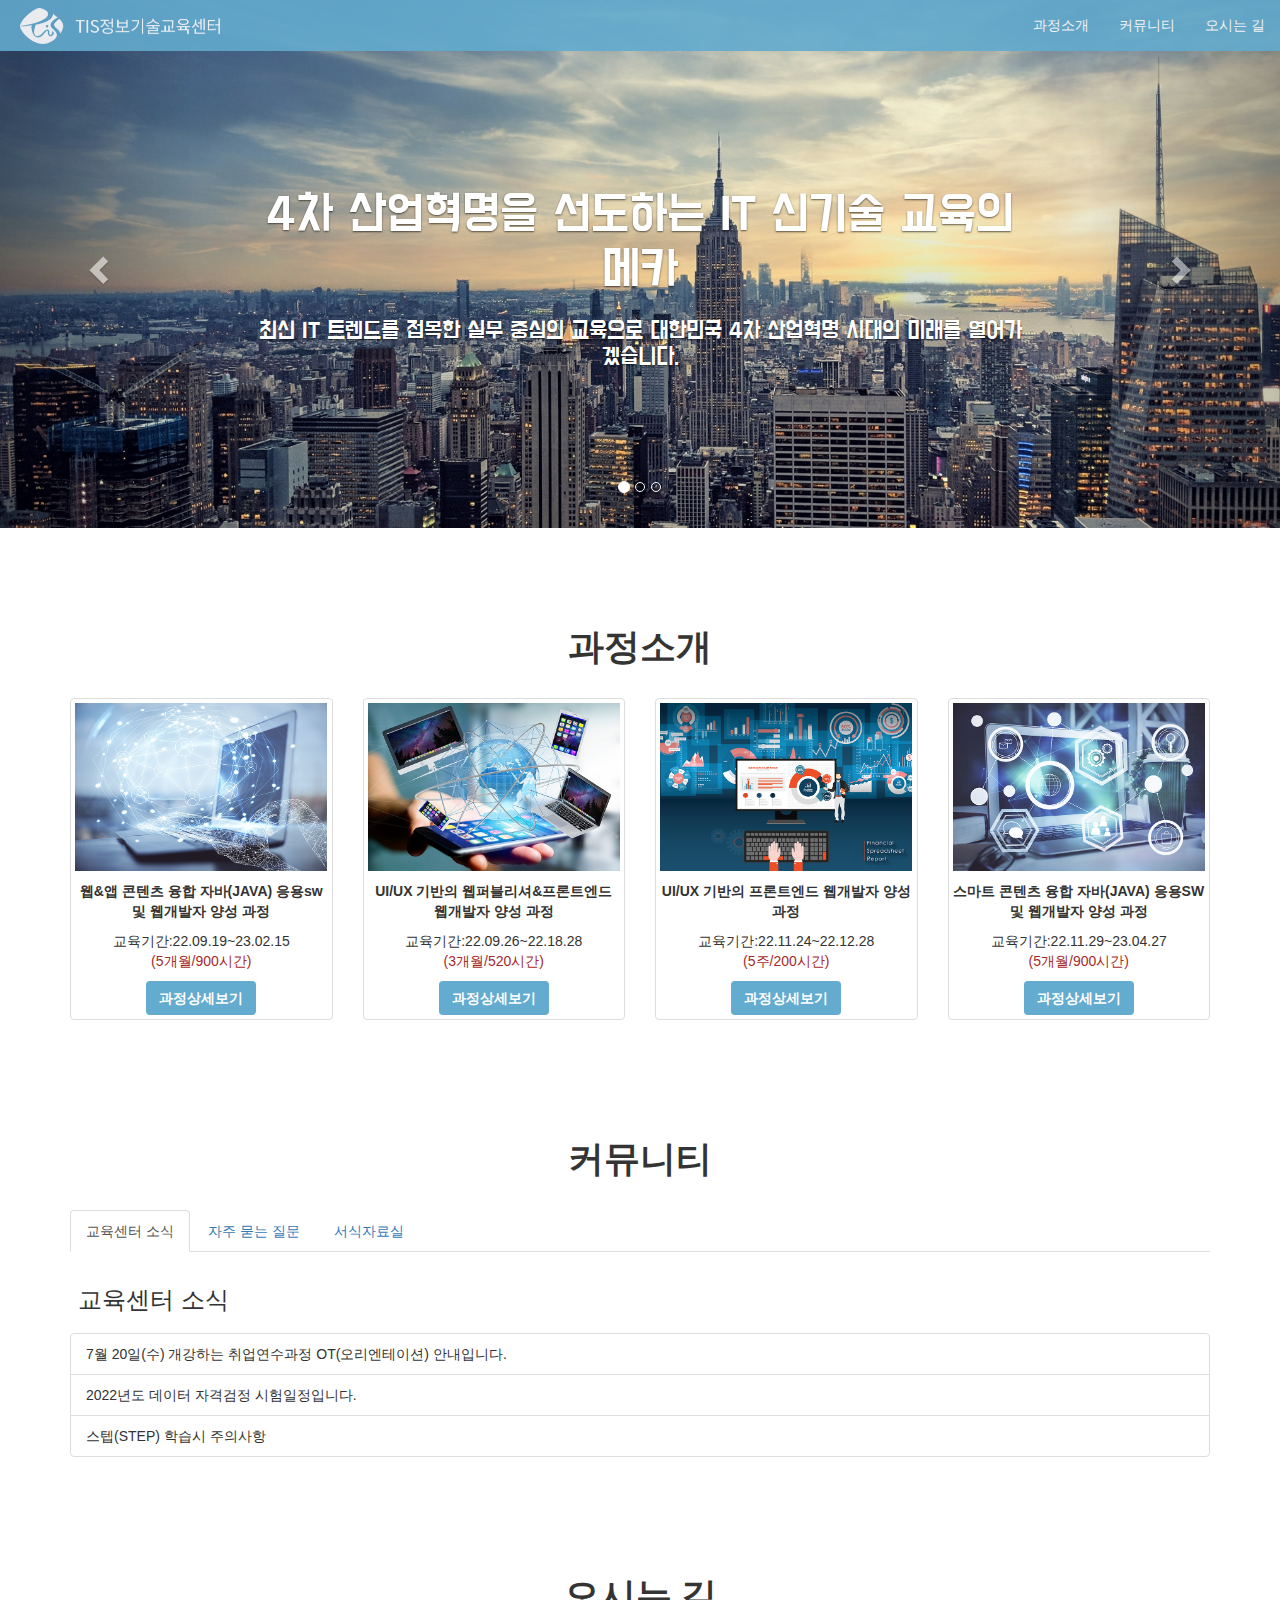
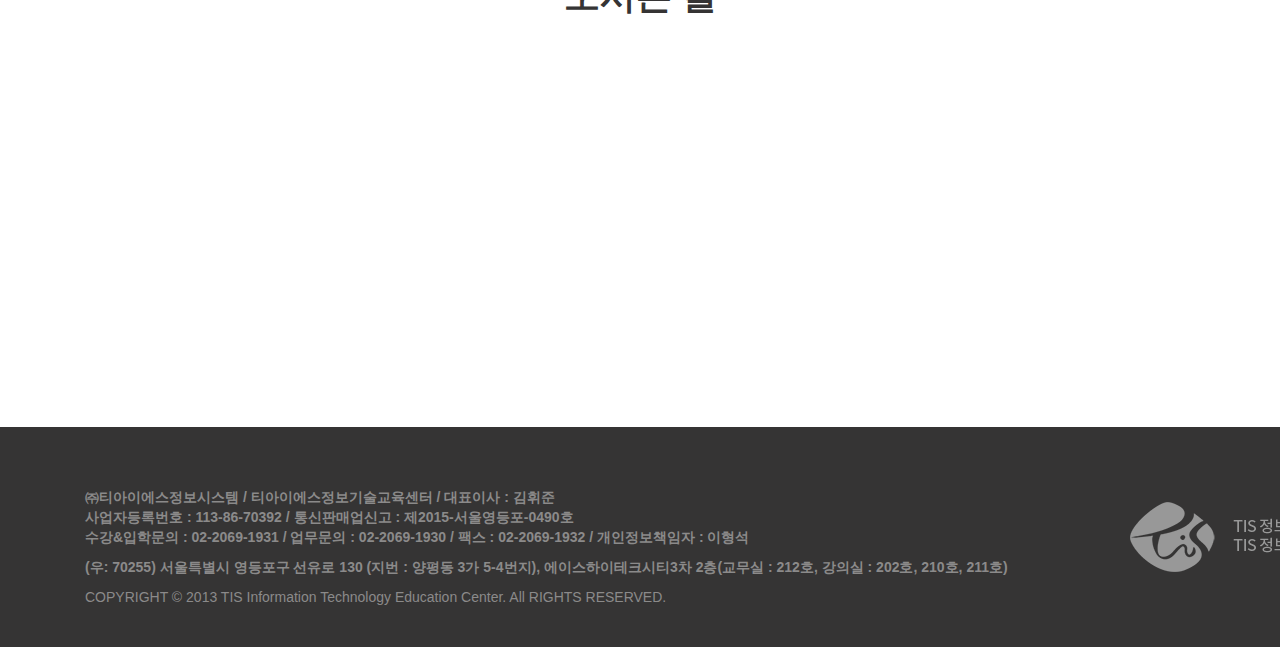
==== index.html @ 91f4a583 "Add files via upload" ====
<!DOCTYPE html>
<html lang="en">
<head>
    <meta charset="UTF-8">
    <meta http-equiv="X-UA-Compatible" content="IE=edge">
    <meta name="viewport" content="width=device-width, initial-scale=1.0">
    <title>TIS정보기술교육센터</title>
    <link rel="stylesheet" href="https://maxcdn.bootstrapcdn.com/bootstrap/3.4.1/css/bootstrap.min.css">
    <script src="https://ajax.googleapis.com/ajax/libs/jquery/3.5.1/jquery.min.js"></script>
    <script src="https://maxcdn.bootstrapcdn.com/bootstrap/3.4.1/js/bootstrap.min.js"></script>
    <link rel="stylesheet" href="css/animate.min.css">
    <link rel="preconnect" href="https://fonts.googleapis.com">
    <link rel="preconnect" href="https://fonts.gstatic.com" crossorigin>
    <link href="https://fonts.googleapis.com/css2?family=Do+Hyeon&display=swap" rel="stylesheet">
    <style>
      .navbar-default {
        background-color: #63abcf;
        border-color: #63abcf;
        opacity: 0.9;
      }
      #subject h1, #community h1, #maps h1{
        font-family: 'Noto Serif KR', serif;
        font-weight: bold;
        color: rgb(53, 52, 52);
      }
      nav a{
        color:white !important
      }
      .carousel-inner img{
          width: 100%; 
          height: 70% !important;
      }
      .carousel-caption {
        position: absolute;
        top: 28%;
        font-family: 'Do Hyeon', sans-serif;
      }
      .carousel-caption h1{
        font-size: 50px;
      }
      #myNavbar>a, .thumnail p .btn, .tab-content h3 ul, footer>div>p{
        font-family: 'Noto Sans KR', sans-serif;
      }
      .time{
          color: brown;
      }
      .btn{
        background-color: #63abcf;
        color: white;
        font-weight: bold;
      }
      
      #community  h3{
        padding-top: 15px;
        padding-bottom: 10px;
        padding-left: 8px;
        color: rgb(53, 52, 52)
      }

      .container h1, .container-fluid h1{
        margin-top: 100px;
        margin-bottom: 30px;
      }

      @media (max-width: 768px){
        #footer .col-sm-1 .col-sm-11 {
          flex-direction: column-reverse;
        }
      }
      
      /* footer>div div{
        padding-top: 10px;
        padding-bottom: 10px;
      } */
      @media(max-width:768px){
        #footer .col-sm-11{
          text-align: center;
        }
      }
    </style>
    <script>
      $(document).ready(function(){
        // Add smooth scrolling to all links in navbar + footer link
        $(".navbar a, footer a[href='#myPage']").on('click', function(event) {
      
        // Make sure this.hash has a value before overriding default behavior
        if (this.hash !== "") {
      
          // Prevent default anchor click behavior
          event.preventDefault();
      
          // Store hash
          var hash = this.hash;
      
          // Using jQuery's animate() method to add smooth page scroll
          // The optional number (900) specifies the number of milliseconds it takes to scroll to the specified area
          $('html, body').animate({
            scrollTop: $(hash).offset().top
          }, 900, function(){
      
            // Add hash (#) to URL when done scrolling (default click behavior)
            window.location.hash = hash;
            });
          } // End if
        });
      })
    </script>
</head>

<body id="myPage">
  <!--네비게이션-------------------------------------------------------------->
  <nav class="navbar navbar-default navbar-fixed-top">
    <div class="container-fluid">
      <div class="navbar-header">
        <button type="button" class="navbar-toggle" data-toggle="collapse" data-target="#myNavbar">
          <span class="icon-bar"></span>
          <span class="icon-bar"></span>
          <span class="icon-bar"></span>
        </button>
        <a class="navbar-brand" href="#myPage"> <img src="img/logo.png" alt="로고" style="width: 200px; position: fixed; top:8px; left: 20px;"> </a>
      </div>
      <div class="collapse navbar-collapse" id="myNavbar">
        <ul class="nav navbar-nav navbar-right">
          <li><a href="#subject" data-toggle="collapse" data-target=".navbar-collapse.in">과정소개</a></li>
          <li><a href="#community" data-toggle="collapse" data-target=".navbar-collapse.in">커뮤니티</a></li>
          <li><a href="#maps" data-toggle="collapse" data-target=".navbar-collapse.in">오시는 길</a></li>
        </ul>
      </div>
    </div>
  </nav>
  <!--네비게이션-------------------------------------------------------------->

    <!--carousel------------------------------------------------------------------------>
    <div id="myCarousel" class="carousel slide" data-ride="carousel">
        <!-- Indicators -->
        <ol class="carousel-indicators">
          <li data-target="#myCarousel" data-slide-to="0" class="active"></li>
          <li data-target="#myCarousel" data-slide-to="1"></li>
          <li data-target="#myCarousel" data-slide-to="2"></li>
        </ol>
      
        <!-- Wrapper for slides -->
        <div class="carousel-inner" role="listbox">
          <div class="item active">
            <img src="img/pic01.jpg" alt="New York style="opacity: 0.9;>
            <div class="carousel-caption">
              <h1 class="animate__animated animate__heartBeat">4차 산업혁명을 선도하는 IT 신기술 교육의 메카</h1>
              <h3>최신 IT 트렌드를 접목한 실무 중심의 교육으로 대한민국 4차 산업혁명 시대의 미래를 열어가겠습니다.</h3>
            </div>
          </div>
      
          <div class="item">
            <img src="img/pic03.jpg" alt="Chicago style="opacity: 0.9;>
            <div class="carousel-caption">
              <h1 class="animate__animated animate__heartBeat">다양한 채널을 통한 맞춤형 취업연계 시스템</h1>
              <h3>수많은 기업체와 대학교 및 공공기관과의 전략적 제휴와 상호 협력으로 맞춤형 취업을 연계합니다.</h3>
            </div>
          </div>
      
          <div class="item">
            <img src="img/pic02.jpg" alt="Los Angeles" style="opacity: 0.9;">
            <div class="carousel-caption">
              <h1 class="animate__animated animate__heartBeat">Our Goal is Your Success</h1>
              <h3>TIS정보기술교육센터의 목표는 당신의 성공입니다.<br>
                  TIS정보기술교육센터에서 당신의 꿈을 펼쳐보세요!
              </h3>
            </div>
          </div>
        </div>
      
        <!-- Left and right controls -->
        <a class="left carousel-control" href="#myCarousel" role="button" data-slide="prev">
          <span class="glyphicon glyphicon-chevron-left" aria-hidden="true"></span>
          <span class="sr-only">Previous</span>
        </a>
        <a class="right carousel-control" href="#myCarousel" role="button" data-slide="next">
          <span class="glyphicon glyphicon-chevron-right" aria-hidden="true"></span>
          <span class="sr-only">Next</span>
        </a>
    </div>
    <!--carousel------------------------------------------------------------------------>

      <!--과정소개------------------------------------------------------------------------->
      <div id="subject" class="container">
        <h1 class="text-center">과정소개</h1>
        <div class="row text-center">
            <div class="col-sm-3">
              <div class="thumbnail">
                <img src="img/pic04.jpg" alt="Paris">
                <p style="margin-top:10px;"><strong>웹&앱 콘텐츠 융합 자바(JAVA) 응용sw 및 웹개발자 양성 과정</strong></p>
                <p>교육기간:22.09.19~23.02.15<br><span class="time">(5개월/900시간)</span></p>
                <button class="btn">과정상세보기</button>
              </div>
            </div>
            <div class="col-sm-3">
              <div class="thumbnail">
                <img src="img/pic05.jpg" alt="New York">
                <p style="margin-top:10px;"><strong>UI/UX 기반의 웹퍼블리셔&프론트엔드 웹개발자 양성 과정</strong></p>
                <p>교육기간:22.09.26~22.18.28<br><span class="time">(3개월/520시간)</span></p>
                <button class="btn">과정상세보기</button>
              </div>
            </div>
            <div class="col-sm-3">
              <div class="thumbnail">
                <img src="img/pic06.jpg" alt="San Francisco">
                <p style="margin-top:10px;"><strong>UI/UX 기반의 프론트엔드 웹개발자 양성 과정</strong></p>
                <p>교육기간:22.11.24~22.12.28<br><span class="time">(5주/200시간)</span></p>
                <button class="btn">과정상세보기</button>
              </div>
            </div>
            <div class="col-sm-3">
              <div class="thumbnail">
                <img src="img/pic07.jpg" alt="San Francisco">
                <p style="margin-top:10px;"><strong>스마트 콘텐츠 융합 자바(JAVA) 응용SW 및 웹개발자 양성 과정</strong></p>
                <p>교육기간:22.11.29~23.04.27<br><span class="time">(5개월/900시간)</span></p>
                <button class="btn">과정상세보기</button>
              </div>
            </div>
          </div>
      </div>
      <!--과정소개----------->

      <!--커뮤니티------------------------------------------------------------------------->
      <div id="community" class="container">
        <h1 class="text-center">커뮤니티</h1>

        <ul class="nav nav-tabs">
          <li class="active"><a data-toggle="tab" href="#home">교육센터 소식</a></li>
          <li><a data-toggle="tab" href="#menu1">자주 묻는 질문</a></li>
          <li><a data-toggle="tab" href="#menu2">서식자료실</a></li>
        </ul>

        <div class="tab-content">
          <div id="home" class="tab-pane fade in active">
            <h3>교육센터 소식</h3>
            <ul class="list-group">
              <li class="list-group-item">7월 20일(수) 개강하는 취업연수과정 OT(오리엔테이션) 안내입니다.</li>
              <li class="list-group-item">2022년도 데이터 자격검정 시험일정입니다.</li>
              <li class="list-group-item">스텝(STEP) 학습시 주의사항</li>
            </ul>
          </div>
          <div id="menu1" class="tab-pane fade">
            <h3>자주묻는 질문</h3>
            <ul class="list-group">
              <li class="list-group-item">교육센터에서 수료율과 취업률, 고용유지율 등의 교육 결과(성과)를 중요 시 하는 이유가 있나요?</li>
              <li class="list-group-item">국민내일배움카드 지원 한도와 국비 교육 수강 횟수에 제한이 있나요?</li>
              <li class="list-group-item">국민내일배움카드 발급을 받지 못하거나 이미 지원을 받아 국비지원이 안되면 교육수강이 안되나요?</li>
            </ul>
          </div>
          <div id="menu2" class="tab-pane fade">
            <h3>서식자료실</h3>
            <ul class="list-group">
              <li class="list-group-item">스마트혼합훈련(STEP) 매뉴얼(원격보조훈련 진행시)</li>
              <li class="list-group-item">ZOOM 프로그램 설치 매뉴얼(실시간 원격훈련 진행시)</li>
              <li class="list-group-item">HRD출결시스템 매뉴얼(집체훈련 및 원격훈련시 사용)</li>
            </ul>
          </div>
        </div>
      </div>
      <!--커뮤니티----------->

      <!--오시는길------------------------------------------------------------------------->
      <div id="maps" class="container-fluid">
        <h1 class="text-center">오시는 길</h1>
        <div id="map" style="width:100%;height:350px;"></div>
        <script type="text/javascript" src="//dapi.kakao.com/v2/maps/sdk.js?appkey=565104cbb8adeaca178524559b13467a"></script>
        <script>
        var mapContainer = document.getElementById('map'), // 지도를 표시할 div 
              mapOption = { 
                  center: new kakao.maps.LatLng(37.5254501, 126.891334), // 지도의 중심좌표
                  level: 3 // 지도의 확대 레벨
              };

        var map = new kakao.maps.Map(mapContainer, mapOption); // 지도를 생성합니다

        // 마커가 표시될 위치입니다 
        var markerPosition  = new kakao.maps.LatLng(37.5254501, 126.891334); 

        // 마커를 생성합니다
        var marker = new kakao.maps.Marker({
              position: markerPosition
        });

        // 마커가 지도 위에 표시되도록 설정합니다
        marker.setMap(map);

        // 아래 코드는 지도 위의 마커를 제거하는 코드입니다
        // marker.setMap(null);    
        </script>
      </div>
      <!--오시는길----------->

      <!--footer--------------------------------------------------------------------------->
      <footer id="footer">
      <div class="container-fluid" style="background-color:rgb(53, 52, 52); margin-top: 30px;">
        <div class="container" style="color: rgb(139, 138, 138); padding-top: 60px; padding-bottom: 40px;">
          <div class="col-sm-11" >
          <p  style="font-weight:bold">㈜티아이에스정보시스템 / 티아이에스정보기술교육센터 / 대표이사 : 김휘준 <br>
          사업자등록번호 : 113-86-70392 / 통신판매업신고 : 제2015-서울영등포-0490호<br>
          수강&입학문의 : 02-2069-1931 / 업무문의 : 02-2069-1930 / 팩스 : 02-2069-1932 / 개인정보책임자 : 이형석</p>
          <p style="font-weight:bold">(우: 70255) 서울특별시 영등포구 선유로 130 (지번 : 양평동 3가 5-4번지), 에이스하이테크시티3차 2층(교무실 : 212호, 강의실 : 202호, 210호, 211호)</p>
          COPYRIGHT © 2013 TIS Information Technology Education Center. All RIGHTS RESERVED.
        </div>
        <div class="col-sm-1" >
          <img src="img/logo2.png" alt="로고2" style="padding-top: 15px;">
        </div>
        </div>
      </div>
      </footer>
      <!--footer------------>

</body>
</html>
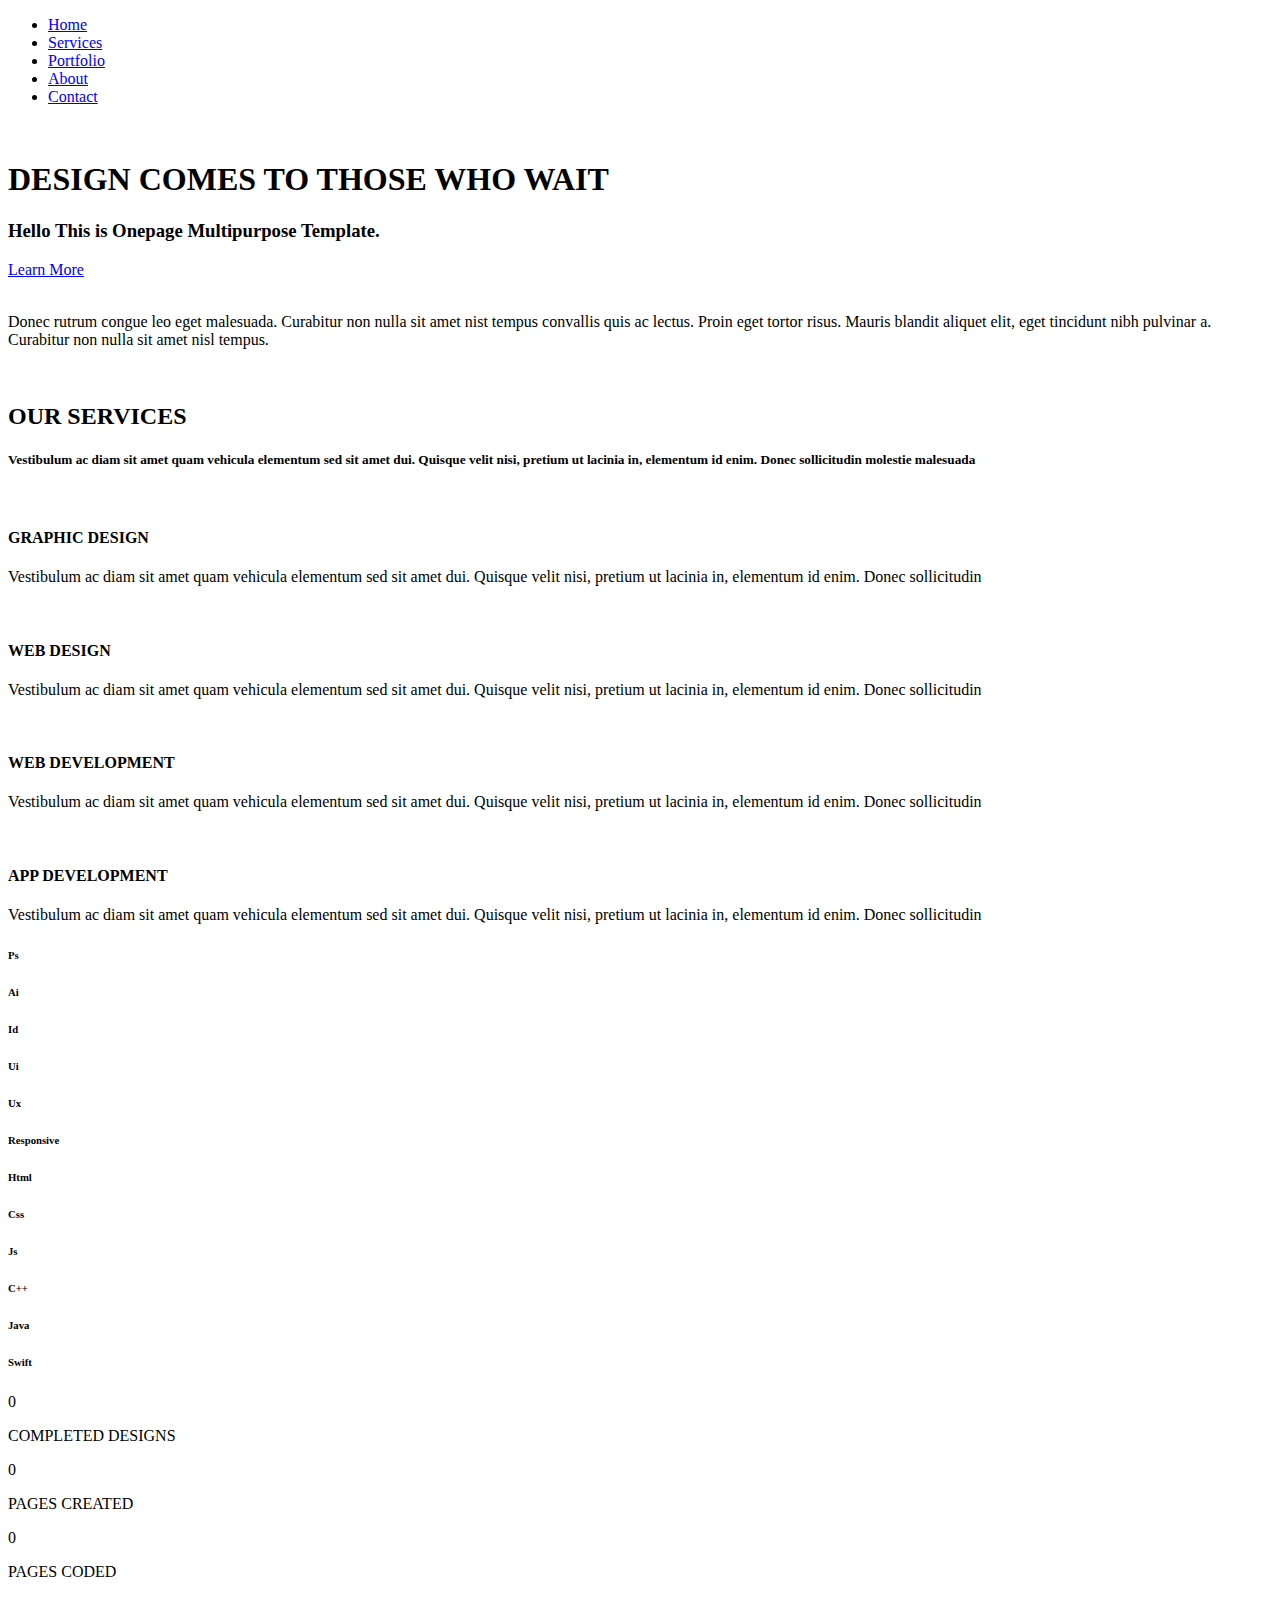
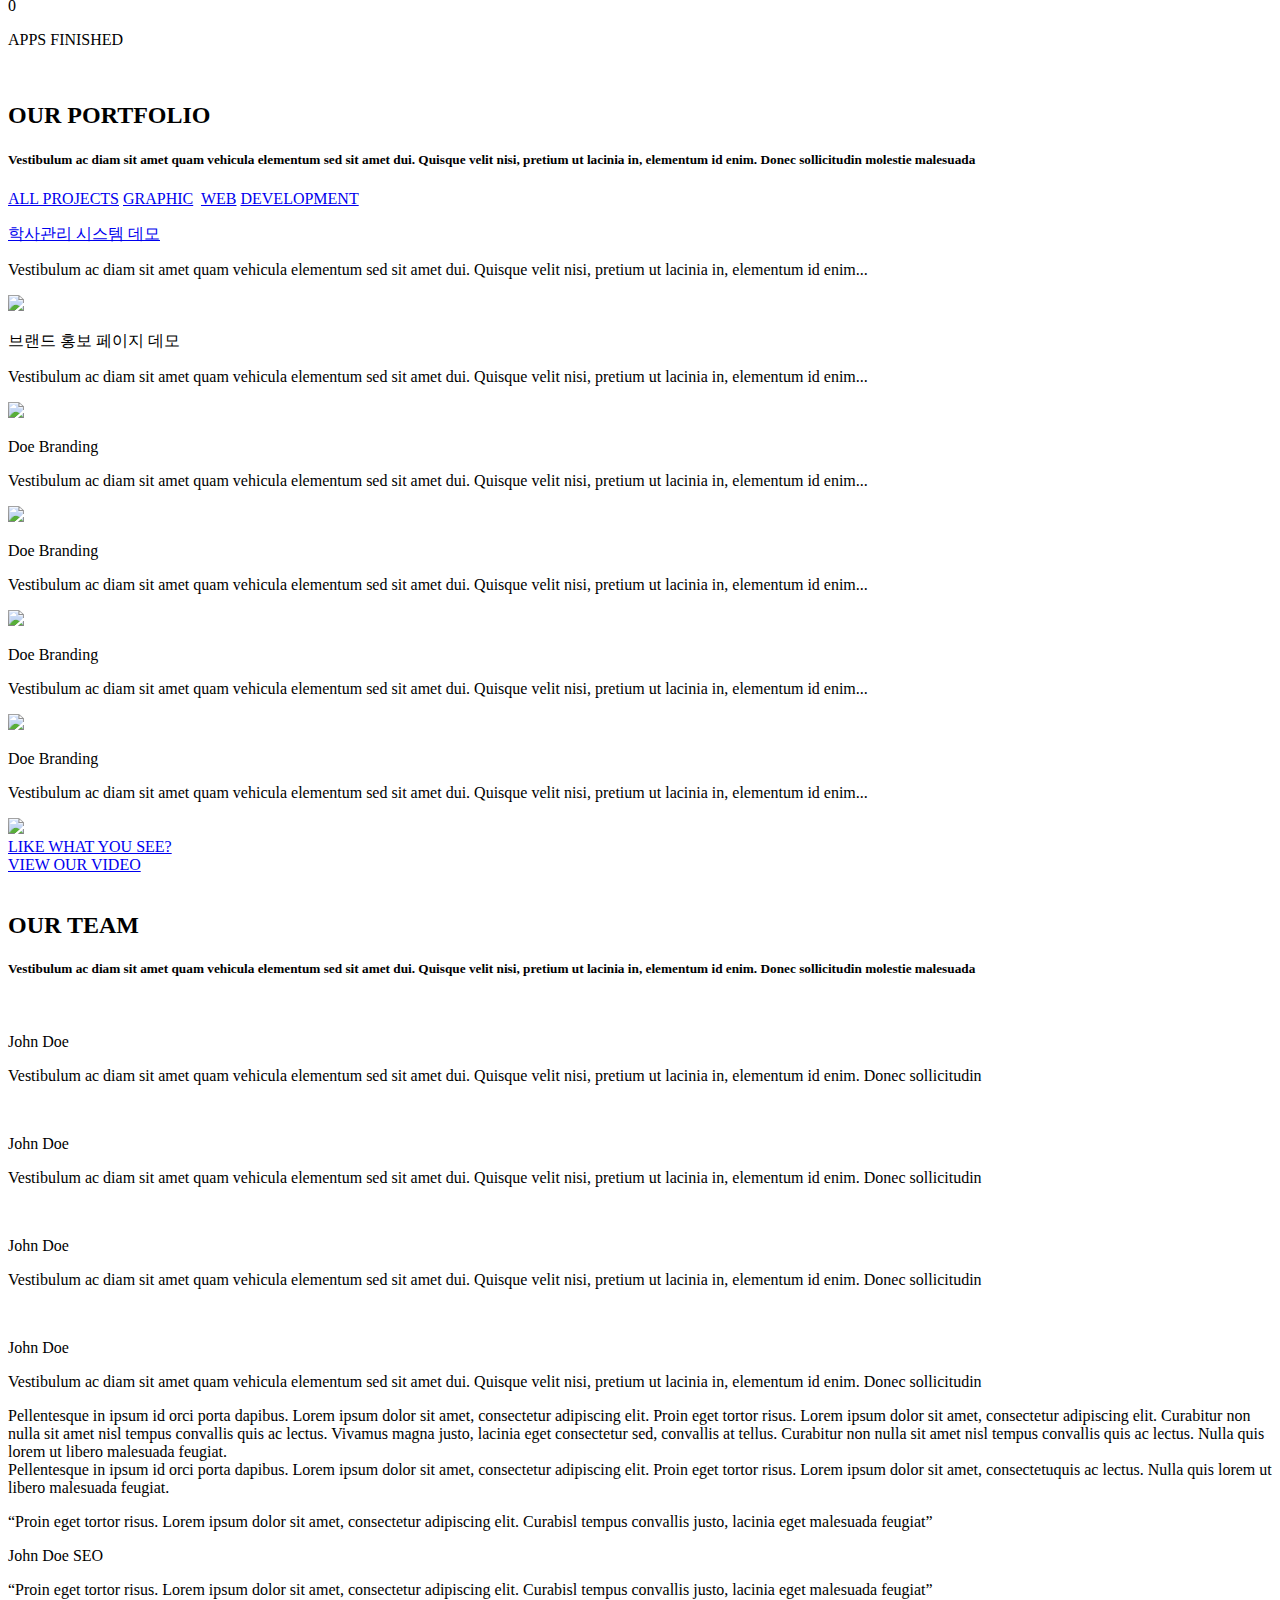
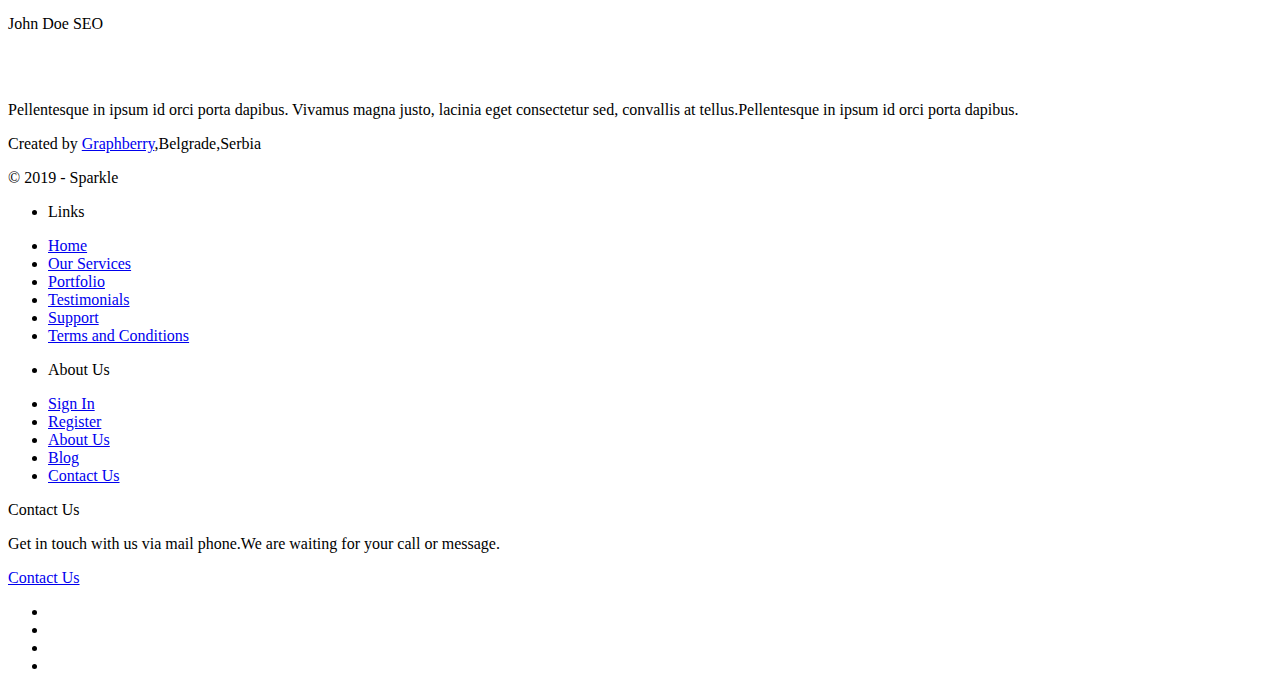
==== commit f1c64dd7: "Add files via upload" ====
--- a/index.html
+++ b/index.html
@@ -1,313 +1,536 @@
 <!DOCTYPE html>
 <html lang="en">
 <head>
-    <meta charset="UTF-8">
-    <meta http-equiv="X-UA-Compatible" content="IE=edge">
-    <meta name="viewport" content="width=device-width, initial-scale=1.0">
-    <title>TIS정보기술교육센터</title>
-    <link rel="stylesheet" href="https://maxcdn.bootstrapcdn.com/bootstrap/3.4.1/css/bootstrap.min.css">
-    <script src="https://ajax.googleapis.com/ajax/libs/jquery/3.5.1/jquery.min.js"></script>
-    <script src="https://maxcdn.bootstrapcdn.com/bootstrap/3.4.1/js/bootstrap.min.js"></script>
-    <link rel="stylesheet" href="css/animate.min.css">
-    <link rel="preconnect" href="https://fonts.googleapis.com">
-    <link rel="preconnect" href="https://fonts.gstatic.com" crossorigin>
-    <link href="https://fonts.googleapis.com/css2?family=Do+Hyeon&display=swap" rel="stylesheet">
-    <style>
-      .navbar-default {
-        background-color: #63abcf;
-        border-color: #63abcf;
-        opacity: 0.9;
-      }
-      #subject h1, #community h1, #maps h1{
-        font-family: 'Noto Serif KR', serif;
-        font-weight: bold;
-        color: rgb(53, 52, 52);
-      }
-      nav a{
-        color:white !important
-      }
-      .carousel-inner img{
-          width: 100%; 
-          height: 70% !important;
-      }
-      .carousel-caption {
-        position: absolute;
-        top: 28%;
-        font-family: 'Do Hyeon', sans-serif;
-      }
-      .carousel-caption h1{
-        font-size: 50px;
-      }
-      #myNavbar>a, .thumnail p .btn, .tab-content h3 ul, footer>div>p{
-        font-family: 'Noto Sans KR', sans-serif;
-      }
-      .time{
-          color: brown;
-      }
-      .btn{
-        background-color: #63abcf;
-        color: white;
-        font-weight: bold;
-      }
-      
-      #community  h3{
-        padding-top: 15px;
-        padding-bottom: 10px;
-        padding-left: 8px;
-        color: rgb(53, 52, 52)
-      }
-
-      .container h1, .container-fluid h1{
-        margin-top: 100px;
-        margin-bottom: 30px;
-      }
-
-      @media (max-width: 768px){
-        #footer .col-sm-1 .col-sm-11 {
-          flex-direction: column-reverse;
-        }
-      }
-      
-      /* footer>div div{
-        padding-top: 10px;
-        padding-bottom: 10px;
-      } */
-      @media(max-width:768px){
-        #footer .col-sm-11{
-          text-align: center;
-        }
-      }
-    </style>
-    <script>
-      $(document).ready(function(){
-        // Add smooth scrolling to all links in navbar + footer link
-        $(".navbar a, footer a[href='#myPage']").on('click', function(event) {
-      
-        // Make sure this.hash has a value before overriding default behavior
-        if (this.hash !== "") {
-      
-          // Prevent default anchor click behavior
-          event.preventDefault();
-      
-          // Store hash
-          var hash = this.hash;
-      
-          // Using jQuery's animate() method to add smooth page scroll
-          // The optional number (900) specifies the number of milliseconds it takes to scroll to the specified area
-          $('html, body').animate({
-            scrollTop: $(hash).offset().top
-          }, 900, function(){
-      
-            // Add hash (#) to URL when done scrolling (default click behavior)
-            window.location.hash = hash;
-            });
-          } // End if
-        });
-      })
-    </script>
+  <!-- Metas -->
+  <meta http-equiv="content-type" content="text/html; charset=utf-8" />
+  <meta name="viewport" content="width=device-width, initial-scale=1.0" />
+  <meta name="author" content="Graphberry" />
+  <!-- Links -->
+  <link rel="icon" type="image/png" href="images/favicon.png" />
+  <link href="https://fonts.googleapis.com/css?family=Raleway:400,500,600i&display=swap" rel="stylesheet" />
+
+  <!-- jQuery library -->
+  <script src="https://ajax.googleapis.com/ajax/libs/jquery/3.6.0/jquery.min.js"></script>
+
+  <link href="css/bootstrap.min.css" rel="stylesheet" />
+  <link href="css/animate.css" rel="stylesheet" />
+
+  <link href="css/style.css" rel="stylesheet" />
+
+  <!-- Latest compiled JavaScript -->
+  <script src="https://maxcdn.bootstrapcdn.com/bootstrap/3.4.1/js/bootstrap.min.js"></script>
+
+  <!-- Document Title -->
+  <title>Portfolio</title>
 </head>
 
-<body id="myPage">
-  <!--네비게이션-------------------------------------------------------------->
-  <nav class="navbar navbar-default navbar-fixed-top">
-    <div class="container-fluid">
-      <div class="navbar-header">
-        <button type="button" class="navbar-toggle" data-toggle="collapse" data-target="#myNavbar">
-          <span class="icon-bar"></span>
-          <span class="icon-bar"></span>
-          <span class="icon-bar"></span>
-        </button>
-        <a class="navbar-brand" href="#myPage"> <img src="img/logo.png" alt="로고" style="width: 200px; position: fixed; top:8px; left: 20px;"> </a>
-      </div>
-      <div class="collapse navbar-collapse" id="myNavbar">
-        <ul class="nav navbar-nav navbar-right">
-          <li><a href="#subject" data-toggle="collapse" data-target=".navbar-collapse.in">과정소개</a></li>
-          <li><a href="#community" data-toggle="collapse" data-target=".navbar-collapse.in">커뮤니티</a></li>
-          <li><a href="#maps" data-toggle="collapse" data-target=".navbar-collapse.in">오시는 길</a></li>
+
+<body id="body">
+  <!-- HEADER -->
+  <header id="header" class="header">
+  <div id="dim"></div>  
+    <nav>
+      <div class="nav">
+        <ul>
+          <!-- Page Menu Navigation -->
+          <li><a href="#header">Home</a></li>
+          <li><a href="#services">Services</a></li>
+          <li><a href="#portfolio">Portfolio</a></li>
+          <li><a href="#about">About</a></li>
+          <li><a href="#footer">Contact</a></li>
         </ul>
       </div>
-    </div>
-  </nav>
-  <!--네비게이션-------------------------------------------------------------->
-
-    <!--carousel------------------------------------------------------------------------>
-    <div id="myCarousel" class="carousel slide" data-ride="carousel">
-        <!-- Indicators -->
-        <ol class="carousel-indicators">
-          <li data-target="#myCarousel" data-slide-to="0" class="active"></li>
-          <li data-target="#myCarousel" data-slide-to="1"></li>
-          <li data-target="#myCarousel" data-slide-to="2"></li>
-        </ol>
-      
-        <!-- Wrapper for slides -->
-        <div class="carousel-inner" role="listbox">
-          <div class="item active">
-            <img src="img/pic01.jpg" alt="New York style="opacity: 0.9;>
-            <div class="carousel-caption">
-              <h1 class="animate__animated animate__heartBeat">4차 산업혁명을 선도하는 IT 신기술 교육의 메카</h1>
-              <h3>최신 IT 트렌드를 접목한 실무 중심의 교육으로 대한민국 4차 산업혁명 시대의 미래를 열어가겠습니다.</h3>
-            </div>
-          </div>
-      
-          <div class="item">
-            <img src="img/pic03.jpg" alt="Chicago style="opacity: 0.9;>
-            <div class="carousel-caption">
-              <h1 class="animate__animated animate__heartBeat">다양한 채널을 통한 맞춤형 취업연계 시스템</h1>
-              <h3>수많은 기업체와 대학교 및 공공기관과의 전략적 제휴와 상호 협력으로 맞춤형 취업을 연계합니다.</h3>
-            </div>
-          </div>
-      
-          <div class="item">
-            <img src="img/pic02.jpg" alt="Los Angeles" style="opacity: 0.9;">
-            <div class="carousel-caption">
-              <h1 class="animate__animated animate__heartBeat">Our Goal is Your Success</h1>
-              <h3>TIS정보기술교육센터의 목표는 당신의 성공입니다.<br>
-                  TIS정보기술교육센터에서 당신의 꿈을 펼쳐보세요!
-              </h3>
-            </div>
-          </div>
-        </div>
-      
-        <!-- Left and right controls -->
-        <a class="left carousel-control" href="#myCarousel" role="button" data-slide="prev">
-          <span class="glyphicon glyphicon-chevron-left" aria-hidden="true"></span>
-          <span class="sr-only">Previous</span>
-        </a>
-        <a class="right carousel-control" href="#myCarousel" role="button" data-slide="next">
-          <span class="glyphicon glyphicon-chevron-right" aria-hidden="true"></span>
-          <span class="sr-only">Next</span>
-        </a>
-    </div>
-    <!--carousel------------------------------------------------------------------------>
-
-      <!--과정소개------------------------------------------------------------------------->
-      <div id="subject" class="container">
-        <h1 class="text-center">과정소개</h1>
-        <div class="row text-center">
-            <div class="col-sm-3">
-              <div class="thumbnail">
-                <img src="img/pic04.jpg" alt="Paris">
-                <p style="margin-top:10px;"><strong>웹&앱 콘텐츠 융합 자바(JAVA) 응용sw 및 웹개발자 양성 과정</strong></p>
-                <p>교육기간:22.09.19~23.02.15<br><span class="time">(5개월/900시간)</span></p>
-                <button class="btn">과정상세보기</button>
+      <div class="container">
+        <div class="float-left logo">
+          <!-- Page Logo -->
+          <a href="#header"><img src="images/logo.svg" alt=""></a>
+        </div>
+        <div class="nav-btn float-right">
+          <span></span>
+          <span></span>
+          <span></span>
+        </div>
+      </div>
+    </nav>
+    <div class="hero wow zoomIn">
+      <!-- Hero title -->
+      <h1>DESIGN COMES TO THOSE WHO WAIT</h1>
+      <!-- Hero Title Description -->
+      <h3>Hello This is Onepage Multipurpose Template.</h3>
+      <div class="learn-more-btn wow zoomIn">
+        <a href="#portfolio"> Learn More</a>
+      </div>
+    </div>
+  </header>
+  <!-- INTRO -->
+  <div class="intro">
+    <div class="container">
+      <img class="wow zoomIn" src="images/mountain.svg" alt="">
+      <!-- Intro Text -->
+      <p class="wow zoomIn">Donec rutrum congue leo eget malesuada. Curabitur non nulla sit amet nist tempus convallis quis ac lectus. Proin eget tortor risus. Mauris blandit aliquet elit, eget tincidunt nibh pulvinar a. Curabitur non nulla sit amet nisl tempus.</p>
+    </div>
+  </div>
+  <!-- SERVICES -->
+  <section id="services" class="services">
+    <div class="container">
+      <div class="title wow zoomIn">
+        <img src="images/axes.svg" alt="">
+        <h2>OUR SERVICES</h2>
+         <!-- Services Info -->
+        <h5>Vestibulum ac diam sit amet quam vehicula elementum sed sit amet dui. Quisque velit nisi, pretium ut lacinia in, elementum id enim. Donec sollicitudin molestie malesuada</h5>
+      </div>
+      <div class="row">
+        <div class="col-12 col-lg-3">
+          <div class="service-box wow zoomIn">
+            <img src="images/printer-icon.svg" alt="">
+             <!-- Service Offer -->
+            <h4>GRAPHIC DESIGN</h4>
+            <!-- Service Offer Info -->
+            <p>Vestibulum ac diam sit amet quam vehicula elementum sed sit amet dui. Quisque velit nisi, pretium ut lacinia in, elementum id enim. Donec sollicitudin</p>
+          </div>
+        </div>
+        <div class="col-12 col-lg-3">
+          <div class="service-box wow zoomIn">
+            <img src="images/roller-icon.svg" alt="">
+            <!-- Service Offer -->
+            <h4>WEB DESIGN</h4>
+            <!-- Service Offer Info -->
+            <p>Vestibulum ac diam sit amet quam vehicula elementum sed sit amet dui. Quisque velit nisi, pretium ut lacinia in, elementum id enim. Donec sollicitudin</p>
+          </div>
+        </div>
+        <div class="col-12 col-lg-3">
+          <div class="service-box wow zoomIn">
+            <img src="images/monitor-icon.svg" alt="">
+            <!-- Service Offer -->
+            <h4>WEB DEVELOPMENT</h4>
+            <!-- Service Offer Info -->            
+            <p>Vestibulum ac diam sit amet quam vehicula elementum sed sit amet dui. Quisque velit nisi, pretium ut lacinia in, elementum id enim. Donec sollicitudin</p>
+          </div>
+        </div>
+        <div class="col-12 col-lg-3">
+          <div class="service-box wow zoomIn">
+            <img src="images/phone-icon.svg" alt="">
+            <!-- Service Offer -->
+            <h4>APP DEVELOPMENT</h4>
+            <!-- Service Offer Info -->
+            <p>Vestibulum ac diam sit amet quam vehicula elementum sed sit amet dui. Quisque velit nisi, pretium ut lacinia in, elementum id enim. Donec sollicitudin</p>
+          </div>
+        </div>
+      </div>
+      <div class="row">
+        <div class="col-12 col-lg-3">
+          <div class="services-progress wow zoomIn">
+            <!-- Name of Skill -->
+            <h6>Ps</h6>
+            <div class="progress">
+              <!-- Change width in css for .progress-ps  -->
+              <div class="progress-made progress-ps"></div>
+            </div>
+            <!-- Name of Skill -->
+            <h6>Ai</h6>
+            <div class="progress">
+              <!-- Change width in css for .progress-ai  -->
+              <div class="progress-made progress-ai"></div>
+            </div>
+            <!-- Name of Skill -->
+            <h6>Id</h6>
+            <div class="progress">
+              <!-- Change width in css for .progress-id  -->
+              <div class="progress-made progress-id"></div>
+            </div>
+          </div>
+        </div>
+        <div class="col-12 col-lg-3">
+          <div class="services-progress wow zoomIn">
+            <!-- Name of Skill -->
+            <h6>Ui</h6>
+            <div class="progress">
+              <!-- Change width in css for .progress-ui  -->
+              <div class="progress-made progress-ui"></div>
+            </div>
+            <!-- Name of Skill -->
+            <h6>Ux</h6>
+            <div class="progress">
+              <!-- Change width in css for .progress-ux  -->
+              <div class="progress-made progress-ux"></div>
+            </div>
+            <!-- Name of Skill -->
+            <h6>Responsive</h6>
+            <div class="progress">
+              <!-- Change width in css for .progress-responsive  -->
+              <div class="progress-made progress-responsive"></div>
+            </div>
+          </div>
+        </div>
+        <div class="col-12 col-lg-3">
+          <div class="services-progress wow zoomIn">
+            <!-- Name of Skill -->
+            <h6>Html</h6>
+            <div class="progress">
+              <!-- Change width in css for .progress-html -->
+              <div class="progress-made progress-html"></div>
+            </div>
+            <!-- Name of Skill -->
+            <h6>Css</h6>
+            <div class="progress">
+              <!-- Change width in css for .progress-css  -->
+              <div class="progress-made progress-css"></div>
+            </div>
+            <!-- Name of Skill -->
+            <h6>Js</h6>
+            <div class="progress">
+              <!-- Change width in css for .progress-js  -->
+              <div class="progress-made progress-js"></div>
+            </div>
+          </div>
+        </div>
+        <div class="col-12 col-lg-3">
+          <div class="services-progress wow zoomIn">
+            <!-- Name of Skill -->
+            <h6>C++</h6>
+            <div class="progress">
+              <!-- Change width in css for .progress-c  -->
+              <div class="progress-made progress-c"></div>
+            </div>
+            <!-- Name of Skill -->
+            <h6>Java</h6>
+            <div class="progress">
+              <!-- Change width in css for .progress-java  -->
+              <div class="progress-made progress-java"></div>
+            </div>
+            <!-- Name of Skill -->
+            <h6>Swift</h6>
+            <div class="progress">
+              <!-- Change width in css for .progress-swift  -->
+              <div class="progress-made progress-swift"></div>
+            </div>
+          </div>
+        </div>
+      </div>
+    </div>  
+    <div class="container-fluid stats">
+      <div class="container">
+        <div class="row">
+          <div class="col-12 col-lg-3">
+            <div class="stats-box wow zoomIn">
+              <!-- change data-count for number -->
+              <p class="counter-value" data-count="694">0</p>
+              <!-- Name of projects -->
+              <p>COMPLETED DESIGNS</p>
+            </div>
+          </div>
+          <div class="col-12 col-lg-3">
+            <div class="stats-box wow zoomIn">
+              <!-- change data-count for number -->
+              <p class="counter-value" data-count="324">0</p>
+              <!-- Name of projects -->
+              <p>PAGES CREATED</p>
+            </div>
+          </div>
+          <div class="col-12 col-lg-3">
+            <div class="stats-box wow zoomIn">
+              <!-- change data-count for number -->
+              <p class="counter-value" data-count="134">0</p>
+              <!-- Name of projects -->
+              <p>PAGES CODED</p>
+            </div>
+          </div>
+          <div class="col-12 col-lg-3">
+            <div class="stats-box wow zoomIn">
+              <!-- change data-count for number -->
+              <p class="counter-value" data-count="27">0</p>
+              <!-- Name of projects -->
+              <p>APPS FINISHED</p>
+            </div>
+          </div>
+        </div>
+      </div>
+    </div>
+  </section>
+  
+  <!--PORTfOLIO-->
+  <section id="portfolio" class="portfolio">
+    <div class="container">
+      <div class="title wow zoomIn">
+        <img src="images/axes.svg" alt="">
+        <h2>OUR PORTFOLIO</h2>
+          <!-- Portfolio Info -->
+        <h5>Vestibulum ac diam sit amet quam vehicula elementum sed sit amet dui. Quisque velit nisi, pretium ut lacinia in, elementum id enim. Donec sollicitudin molestie malesuada</h5>
+      </div>
+    </div>
+    <div class="container">
+      <div id="filter" class="wow zoomIn">
+        <!-- Portfolio Menu -->
+        <a href="#">ALL PROJECTS</a> 
+        <a href="#" rel="Graphic">GRAPHIC</a> 
+        <img class="portfolio-logo" src="images/black-logo.svg" alt="">
+        <a href="#" rel="Web">WEB</a> 
+        <a href="#" rel="Development">DEVELOPMENT</a>
+      </div>
+    </div>
+    <div class="cont">
+      <div class="imgs">
+      <div class="yellow-box"></div>
+      <div class="work-info">
+        <!-- Image Name -->
+        <p><a href="https://www.youtube.com/watch?v=IQhnNnYl8sg&ab_channel=OMEGA" target="_blank">학사관리 시스템 데모</a></p>
+        <!-- Modal -->
+
+        <!-- Image Description -->
+        <p>Vestibulum ac diam sit amet quam vehicula elementum sed sit amet dui. Quisque velit nisi, pretium ut lacinia in, elementum id enim...</p>
+      </div>
+      <!-- Portfolio Image Change Class name for Filter -->
+      <img src="images/portfolio/haksa_thumbnail.png" class="Development">
+      </div>
+    </div>
+    <div class="cont">
+      <div class="imgs">
+      <div class="yellow-box"></div>
+      <div class="work-info">
+        <!-- Image Name -->
+        <p>브랜드 홍보 페이지 데모</p>
+        <!-- Image Description -->
+        <p>Vestibulum ac diam sit amet quam vehicula elementum sed sit amet dui. Quisque velit nisi, pretium ut lacinia in, elementum id enim...</p>
+      </div>
+      <!-- Portfolio Image Change Class name for Filter -->
+      <img src="images/portfolio/2.png" class="Web">
+      </div>
+    </div>
+    <div class="cont">
+      <div class="imgs">
+      <div class="yellow-box"></div>
+      <div class="work-info">
+        <!-- Image Name -->
+        <p>Doe Branding</p>
+        <!-- Image Description -->
+        <p>Vestibulum ac diam sit amet quam vehicula elementum sed sit amet dui. Quisque velit nisi, pretium ut lacinia in, elementum id enim...</p>
+      </div>
+      <!-- Portfolio Image Change Class name for Filter -->
+      <img src="images/portfolio/3.png" class="Graphic">
+      </div>
+    </div>
+    <div class="cont">
+      <div class="imgs">
+      <div class="yellow-box"></div>
+      <div class="work-info">
+        <!-- Image Name -->
+        <p>Doe Branding</p>
+        <!-- Image Description -->
+        <p>Vestibulum ac diam sit amet quam vehicula elementum sed sit amet dui. Quisque velit nisi, pretium ut lacinia in, elementum id enim...</p>
+      </div>        
+      <!-- Portfolio Image Change Class name for Filter -->
+      <img src="images/portfolio/4.png" class="Graphic">
+      </div>
+    </div>
+    <div class="cont">
+      <div class="imgs">
+      <div class="yellow-box"></div>
+      <div class="work-info">
+        <!-- Image Name -->
+        <p>Doe Branding</p>
+        <!-- Image Description -->
+        <p>Vestibulum ac diam sit amet quam vehicula elementum sed sit amet dui. Quisque velit nisi, pretium ut lacinia in, elementum id enim...</p>
+      </div>  
+      <!-- Portfolio Image Change Class name for Filter -->
+      <img src="images/portfolio/5.png" class="Web">
+      </div>
+    </div>
+    <div class="cont">
+      <div class="imgs">
+      <div class="yellow-box"></div>
+      <div class="work-info">
+        <!-- Image Name -->
+        <p>Doe Branding</p>
+        <!-- Image Description -->
+        <p>Vestibulum ac diam sit amet quam vehicula elementum sed sit amet dui. Quisque velit nisi, pretium ut lacinia in, elementum id enim...</p>
+      </div>
+      <!-- Portfolio Image Change Class name for Filter -->
+      <img src="images/portfolio/6.png" class="Development">
+      </div>
+    </div>
+    <div class="clearfix"></div>
+    <div class="container">
+      <div class="portfolio-btn wow zoomIn">
+        <a href="#contact">LIKE WHAT YOU SEE?</a>
+      </div>
+    </div>
+  </section>
+
+
+  <section class="video">
+    <div class="video-overlay"></div>
+    <div class="container">
+      <div class="video-btn wow zoomIn">
+        <a href="#">VIEW OUR VIDEO</a>
+      </div>
+    </div>
+  </section>
+
+  <!-- ABOUT -->
+  <section id="about" class="team">
+    <div class="container">
+      <div class="title wow zoomIn">
+        <img src="images/axes.svg" alt="">
+        <h2>OUR TEAM</h2>
+        <!-- Portfolio Info -->
+        <h5>Vestibulum ac diam sit amet quam vehicula elementum sed sit amet dui. Quisque velit nisi, pretium ut lacinia in, elementum id enim. Donec sollicitudin molestie malesuada</h5>
+      </div>
+      <div class="row">
+        <div class="col-12 col-lg-3">
+          <div class="team-box wow zoomIn">
+            <div class="team-image">
+              <!-- Team Member Images -->
+              <img src="images/team/1.png" alt="">
+              <div class="team-name">
+                <!-- Team Name -->
+                <p>John Doe</p>
               </div>
             </div>
-            <div class="col-sm-3">
-              <div class="thumbnail">
-                <img src="img/pic05.jpg" alt="New York">
-                <p style="margin-top:10px;"><strong>UI/UX 기반의 웹퍼블리셔&프론트엔드 웹개발자 양성 과정</strong></p>
-                <p>교육기간:22.09.26~22.18.28<br><span class="time">(3개월/520시간)</span></p>
-                <button class="btn">과정상세보기</button>
+            <div class="team-info">
+              <!-- Team member Info -->
+              <p>Vestibulum ac diam sit amet quam vehicula elementum sed sit amet dui. Quisque velit nisi, pretium ut lacinia in, elementum id enim. Donec sollicitudin</p>
+            </div>
+          </div>
+        </div>
+        <div class="col-12 col-lg-3">
+          <div class="team-box wow zoomIn">
+            <div class="team-image">
+              <!-- Team Member Images -->
+              <img src="images/team/2.png" alt="">
+              <div class="team-name">
+                <!-- Team Name -->
+                <p>John Doe</p>
               </div>
             </div>
-            <div class="col-sm-3">
-              <div class="thumbnail">
-                <img src="img/pic06.jpg" alt="San Francisco">
-                <p style="margin-top:10px;"><strong>UI/UX 기반의 프론트엔드 웹개발자 양성 과정</strong></p>
-                <p>교육기간:22.11.24~22.12.28<br><span class="time">(5주/200시간)</span></p>
-                <button class="btn">과정상세보기</button>
+            <div class="team-info">
+              <!-- Team member Info -->
+              <p>Vestibulum ac diam sit amet quam vehicula elementum sed sit amet dui. Quisque velit nisi, pretium ut lacinia in, elementum id enim. Donec sollicitudin</p>
+            </div>
+          </div>
+        </div>
+        <div class="col-12 col-lg-3">
+          <div class="team-box wow zoomIn">
+            <div class="team-image">
+              <!-- Team Member Images -->
+              <img src="images/team/3.png" alt="">
+              <div class="team-name">
+                <!-- Team Name -->
+                <p>John Doe</p>
               </div>
             </div>
-            <div class="col-sm-3">
-              <div class="thumbnail">
-                <img src="img/pic07.jpg" alt="San Francisco">
-                <p style="margin-top:10px;"><strong>스마트 콘텐츠 융합 자바(JAVA) 응용SW 및 웹개발자 양성 과정</strong></p>
-                <p>교육기간:22.11.29~23.04.27<br><span class="time">(5개월/900시간)</span></p>
-                <button class="btn">과정상세보기</button>
+            <div class="team-info">
+              <!-- Team member Info -->
+              <p>Vestibulum ac diam sit amet quam vehicula elementum sed sit amet dui. Quisque velit nisi, pretium ut lacinia in, elementum id enim. Donec sollicitudin</p>
+            </div>
+          </div>
+        </div>
+        <div class="col-12 col-lg-3">
+          <div class="team-box wow zoomIn">
+            <div class="team-image">
+              <!-- Team Member Images -->
+              <img src="images/team/4.png" alt="">
+              <div class="team-name">
+                <!-- Team Name -->
+                <p>John Doe</p>
               </div>
             </div>
-          </div>
-      </div>
-      <!--과정소개----------->
-
-      <!--커뮤니티------------------------------------------------------------------------->
-      <div id="community" class="container">
-        <h1 class="text-center">커뮤니티</h1>
-
-        <ul class="nav nav-tabs">
-          <li class="active"><a data-toggle="tab" href="#home">교육센터 소식</a></li>
-          <li><a data-toggle="tab" href="#menu1">자주 묻는 질문</a></li>
-          <li><a data-toggle="tab" href="#menu2">서식자료실</a></li>
-        </ul>
-
-        <div class="tab-content">
-          <div id="home" class="tab-pane fade in active">
-            <h3>교육센터 소식</h3>
-            <ul class="list-group">
-              <li class="list-group-item">7월 20일(수) 개강하는 취업연수과정 OT(오리엔테이션) 안내입니다.</li>
-              <li class="list-group-item">2022년도 데이터 자격검정 시험일정입니다.</li>
-              <li class="list-group-item">스텝(STEP) 학습시 주의사항</li>
-            </ul>
-          </div>
-          <div id="menu1" class="tab-pane fade">
-            <h3>자주묻는 질문</h3>
-            <ul class="list-group">
-              <li class="list-group-item">교육센터에서 수료율과 취업률, 고용유지율 등의 교육 결과(성과)를 중요 시 하는 이유가 있나요?</li>
-              <li class="list-group-item">국민내일배움카드 지원 한도와 국비 교육 수강 횟수에 제한이 있나요?</li>
-              <li class="list-group-item">국민내일배움카드 발급을 받지 못하거나 이미 지원을 받아 국비지원이 안되면 교육수강이 안되나요?</li>
-            </ul>
-          </div>
-          <div id="menu2" class="tab-pane fade">
-            <h3>서식자료실</h3>
-            <ul class="list-group">
-              <li class="list-group-item">스마트혼합훈련(STEP) 매뉴얼(원격보조훈련 진행시)</li>
-              <li class="list-group-item">ZOOM 프로그램 설치 매뉴얼(실시간 원격훈련 진행시)</li>
-              <li class="list-group-item">HRD출결시스템 매뉴얼(집체훈련 및 원격훈련시 사용)</li>
-            </ul>
-          </div>
-        </div>
-      </div>
-      <!--커뮤니티----------->
-
-      <!--오시는길------------------------------------------------------------------------->
-      <div id="maps" class="container-fluid">
-        <h1 class="text-center">오시는 길</h1>
-        <div id="map" style="width:100%;height:350px;"></div>
-        <script type="text/javascript" src="//dapi.kakao.com/v2/maps/sdk.js?appkey=565104cbb8adeaca178524559b13467a"></script>
-        <script>
-        var mapContainer = document.getElementById('map'), // 지도를 표시할 div 
-              mapOption = { 
-                  center: new kakao.maps.LatLng(37.5254501, 126.891334), // 지도의 중심좌표
-                  level: 3 // 지도의 확대 레벨
-              };
-
-        var map = new kakao.maps.Map(mapContainer, mapOption); // 지도를 생성합니다
-
-        // 마커가 표시될 위치입니다 
-        var markerPosition  = new kakao.maps.LatLng(37.5254501, 126.891334); 
-
-        // 마커를 생성합니다
-        var marker = new kakao.maps.Marker({
-              position: markerPosition
-        });
-
-        // 마커가 지도 위에 표시되도록 설정합니다
-        marker.setMap(map);
-
-        // 아래 코드는 지도 위의 마커를 제거하는 코드입니다
-        // marker.setMap(null);    
-        </script>
-      </div>
-      <!--오시는길----------->
-
-      <!--footer--------------------------------------------------------------------------->
-      <footer id="footer">
-      <div class="container-fluid" style="background-color:rgb(53, 52, 52); margin-top: 30px;">
-        <div class="container" style="color: rgb(139, 138, 138); padding-top: 60px; padding-bottom: 40px;">
-          <div class="col-sm-11" >
-          <p  style="font-weight:bold">㈜티아이에스정보시스템 / 티아이에스정보기술교육센터 / 대표이사 : 김휘준 <br>
-          사업자등록번호 : 113-86-70392 / 통신판매업신고 : 제2015-서울영등포-0490호<br>
-          수강&입학문의 : 02-2069-1931 / 업무문의 : 02-2069-1930 / 팩스 : 02-2069-1932 / 개인정보책임자 : 이형석</p>
-          <p style="font-weight:bold">(우: 70255) 서울특별시 영등포구 선유로 130 (지번 : 양평동 3가 5-4번지), 에이스하이테크시티3차 2층(교무실 : 212호, 강의실 : 202호, 210호, 211호)</p>
-          COPYRIGHT © 2013 TIS Information Technology Education Center. All RIGHTS RESERVED.
-        </div>
-        <div class="col-sm-1" >
-          <img src="img/logo2.png" alt="로고2" style="padding-top: 15px;">
-        </div>
-        </div>
-      </div>
-      </footer>
-      <!--footer------------>
-
+            <div class="team-info">
+              <!-- Team member Info -->
+              <p>Vestibulum ac diam sit amet quam vehicula elementum sed sit amet dui. Quisque velit nisi, pretium ut lacinia in, elementum id enim. Donec sollicitudin</p>
+            </div>
+          </div>
+        </div>
+      </div>
+      <div class="row">
+        <div class="col-12 col-lg-6">
+          <div class="office-info-box wow zoomIn">
+            <!-- Team office Info -->
+            <p>Pellentesque in ipsum id orci porta dapibus. Lorem ipsum dolor sit amet, consectetur adipiscing elit. Proin eget tortor risus. Lorem ipsum dolor sit amet, consectetur adipiscing elit. Curabitur non nulla sit amet nisl tempus convallis quis ac lectus. Vivamus magna justo, lacinia eget consectetur sed, convallis at tellus. Curabitur non nulla sit amet nisl tempus convallis quis ac lectus. Nulla quis lorem ut libero malesuada feugiat.<br>Pellentesque in ipsum id orci porta dapibus. Lorem ipsum dolor sit amet, consectetur adipiscing elit. Proin eget tortor risus. Lorem ipsum dolor sit amet, consectetuquis ac lectus. Nulla quis lorem ut libero malesuada feugiat.</p>
+          </div>
+          <div class="quote wow zoomIn">
+            <!-- quote -->
+            <p>“Proin eget tortor risus. Lorem ipsum dolor sit amet, consectetur adipiscing elit. Curabisl tempus convallis justo, lacinia eget malesuada feugiat”</p>
+            <!-- quote owner -->  
+            <p>John Doe SEO</p>
+          </div>
+        </div>
+        <div class="col-12 col-lg-6">
+          <div class="quote quote-right wow zoomIn">
+            <!-- quote -->
+            <p>“Proin eget tortor risus. Lorem ipsum dolor sit amet, consectetur adipiscing elit. Curabisl tempus convallis justo, lacinia eget malesuada feugiat”</p>
+            <!-- quote owner -->
+            <p>John Doe SEO</p>
+          </div>
+          <div class="office-info-img wow zoomIn">
+            <!-- office Image -->
+            <img class="img-fluid" src="images/office.png" alt="">
+          </div>
+        </div>
+      </div>
+    </div>
+    <div class="quote-bg-rect"></div>
+  </section>
+
+  <!--CONTACT-->
+  <footer id="footer">
+    <div class="container">
+      <div class="row">
+        <div class="col-12 col-lg-4 wow zoomIn">
+          <div class="footer-info">
+            <a href="#"><img src="images/logo.svg" alt=""></a>
+            <p>Pellentesque in ipsum id orci porta dapibus. Vivamus magna justo, lacinia eget consectetur sed, convallis at tellus.Pellentesque in ipsum id orci porta dapibus.</p>
+            <p>Created by <a href="https://www.graphberry.com/">Graphberry</a>,Belgrade,Serbia</p>
+            <p>© 2019 - Sparkle</p>
+          </div>
+        </div>
+        <div class="col-12 col-lg-2 wow zoomIn">
+          <ul class="footer-links">
+            <li><p>Links</p></li>
+            <li><a href="#">Home</a></li>
+            <li><a href="#">Our Services</a></li>
+            <li><a href="#">Portfolio</a></li>
+            <li><a href="#">Testimonials</a></li>
+            <li><a href="#">Support</a></li>
+            <li><a href="#">Terms and Conditions</a></li>
+          </ul>
+        </div>
+        <div class="col-12 col-lg-2 wow zoomIn">
+          <ul class="footer-links">
+            <li><p>About Us</p></li>
+            <li><a href="#">Sign In</a></li>
+            <li><a href="#">Register</a></li>
+            <li><a href="#">About Us</a></li>
+            <li><a href="#">Blog</a></li>
+            <li><a href="#">Contact Us</a></li>
+          </ul>
+        </div>
+        <div class="col-12 col-lg-4 wow zoomIn">
+          <div class="footer-contact">
+            <p>Contact Us</p>
+            <p>Get in touch with us via mail phone.We are waiting for your call or message.</p>
+            <div class="footer-btn">
+              <a href="#contact">Contact Us</a>
+            </div>
+            <div class="social">
+              <ul>
+                <li><a href="#"><img src="images/facebook.svg" alt=""></a></li>
+                <li><a href="#"><img src="images/twitter.svg" alt=""></a></li>
+                <li><a href="#"><img src="images/google.svg" alt=""></a></li>
+                <li><a href="#"><img src="images/dribble.svg" alt=""></a></li>
+              </ul>
+            </div>
+          </div>
+        </div>
+      </div>
+    </div>
+  </footer>
+  <!-- Scripts -->
+  <script src="js/jquery.min.js"></script>
+  <script src="js/popper.js"></script>
+  <script src="js/bootstrap.min.js"></script>
+  <script src="js/wow.min.js"></script>
+  <script src="js/jquery.waypoints.min.js"></script>
+  <script src="js/main.js"></script>
+  <!-- Scripts Ends -->
 </body>
 </html>